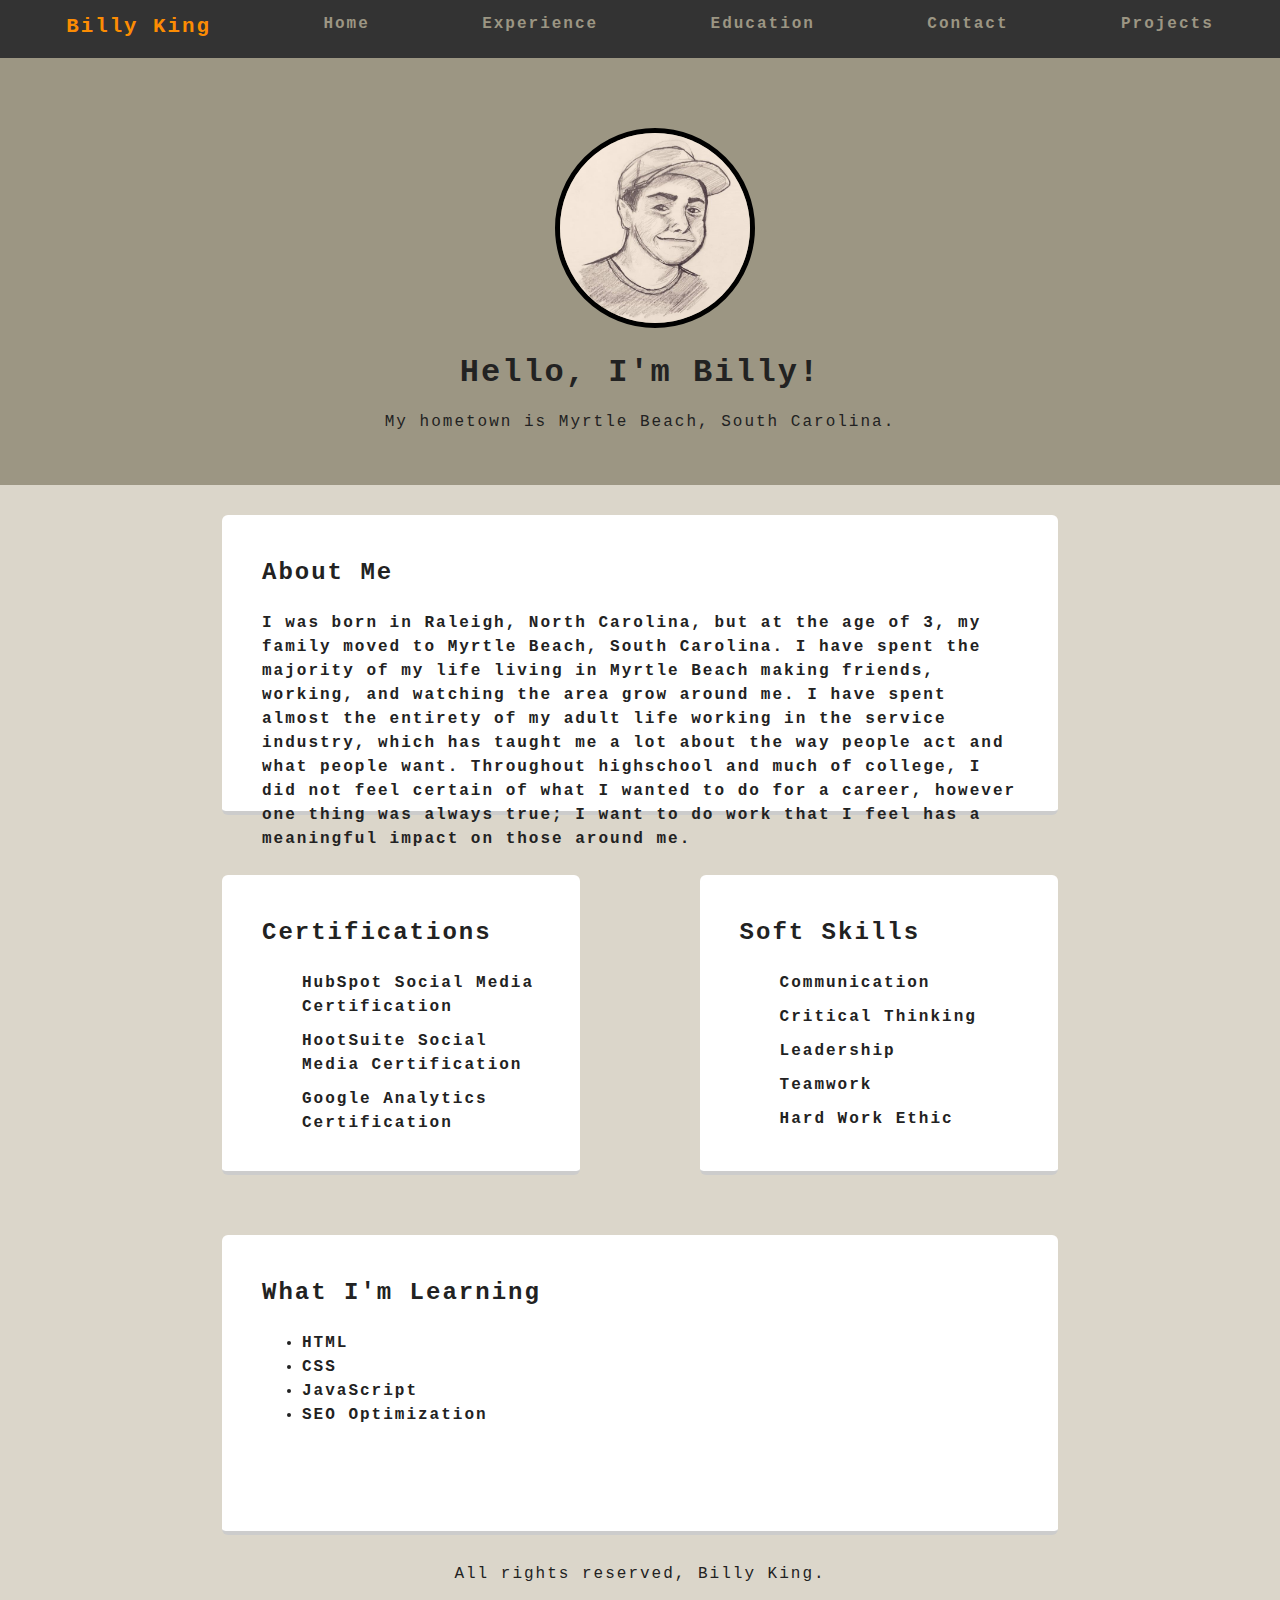
==== index.html @ e0d855be "removing html comments" ====
<!DOCTYPE html>
<html lang="en" dir="ltr">
  <head>
    <meta charset="utf-8">
    <link rel="stylesheet" href="css/master.css">
    <title>Billy King</title>
  </head>

  <body>
    <nav class="main-nav">
      <ul class="nav">
        <li class="name">Billy King</li>
        <li><a href="index.html">Home</a></li>
        <li><a href="nav-sites/experience.html">Experience</a></li>
        <li><a href="nav-sites/education.html">Education</a></li>
        <li><a href="nav-sites/contact.html">Contact</a></li>
        <li><a href="nav-sites/projects.html">Projects</a></li>
      </ul>
    </nav>

    <header>
      <span class="header">
        <img src="img/me-drawn-by-sam.jpg" alt="a pencil drawing of me" class="profile-picture">
        <h1 class="">Hello, I'm Billy!</h1>
        <p class="hometown">My hometown is Myrtle Beach, South Carolina.</p>
      </span>
    </header>

    <main>
      <div class="about-me card">
        <h2>About Me</h2>
        <p>I was born in Raleigh, North Carolina, but at the age of 3, my family moved to Myrtle Beach, South Carolina. I have spent the majority of my life living in Myrtle Beach making friends, working, and watching the area grow around me. I have spent almost the entirety of my adult life working in the service industry, which has taught me a lot about the way people act and what people want. Throughout highschool and much of college, I did not feel certain of what I wanted to do for a career, however one thing was always true; I want to do work that I feel has a meaningful impact on those around me.</p>

      </div>

      <div class="group card">
        <div class="skills">
          <h2 class="skills-heading">Soft Skills</h2>
          <ul class="skills-list">
            <li class="li-main">Communication</li>
            <li class="li-main">Critical Thinking</li>
            <li class="li-main">Leadership</li>
            <li class="li-main">Teamwork</li>
            <li class="li-main">Hard Work Ethic</li>
          </ul>
        </div>

        <div class="certs card">
          <h2 class="certs-heading">Certifications</h2>
          <ul class="certs-list">
            <li class="li-main">HubSpot Social Media Certification</li>
            <li class="li-main">HootSuite Social Media Certification</li>
            <li class="li-main">Google Analytics Certification</li>
          </ul>
        </div>
      </div>

      <div class="in-progress card">
        <h2 class="ip-heading">What I'm Learning</h2>
        <ul class="ip-list">
          <li class="ip-li">HTML</li>
          <li class="ip-li">CSS</li>
          <li class="ip-li">JavaScript</li>
          <li class="ip-li">SEO Optimization</li>
        </ul>

      </div>
    </main>
    <footer>
      <p>All rights reserved, Billy King.</p>
    </footer>
    <script src="js/practice.js">
  </body>
</html>
---- css/master.css ----
/* Global Layout Set-up */
* {
  box-sizing: border-box;
}

@font-face {
  font-family: Epilogue;
  src: url(../font/Epilogue-VariableFont_wght.ttf);
}

body {
  margin: 0;
  padding: 0;
  text-align: center;
  font-family: 'Epilogue', monospace, sans-serif;
  color: #222;
  background: #dbd6ca;
  letter-spacing: 2px;
}

main {
  margin: 0 15% 0 15%;
}

header {
  padding-top: 10%;
  padding-bottom: 3%;
  background-color: #9c9683;
}
/* Link Styles */

a {
  text-decoration: none;
  color: #9c9683;
}
a:hover {
  color: #6633ff;
  transform: scale(1.2);
}

/* Section Styles */

.main-nav {
  width: 100%;
  background: #333;
  min-height: 30px;
  padding: 10px;
  position: fixed;
  text-align: center;
}
.nav {
  display: flex;
  justify-content: space-around;
  font-weight: 700;
  list-style-type: none;
  margin: 0 auto;
  padding: 0;
}


/* Nav Styles */

.nav .name {
  color: #fc8c03;
  font-size: 1.3em
}
.nav li {
  padding: 5px 10px 10px 10px;
}
.nav a {
  transition: all .5s;
}
/* .nav a:hover {
  color: #c75dfc;
  transform: scale(1.2);
} */

/* Styles */

.li-main {
  padding-bottom: 10px;
}

.profile-picture {
  width: 200px;
  height: 200px;
  border: 5px solid black;
  border-radius: 50%;
  transition: all .5s;
  /* float: left; */
  margin-left: 30px;
}

.header {
  margin: auto;
  width: 50%
}

/* Float Practice */

.skills-list,
.certs-list {
  list-style-type: none;
  text-align: left;
}

.skills {
  float: right;
}

.certs {
  float: left;
}

.skills,
.certs {
  margin: 30px;
  padding: 20px 40px 40px;
  width: 40%;
  height: 300px;
  text-align: left;
  background: #fff;
  border-bottom: 4px solid #ccc;
  border-radius: 6px;
  transition: all .5s;
  display: block;
}

.in-progress,
.about-me {
  margin: 30px;
  padding: 20px 40px 40px;
  width: auto;
  height: 300px;
  text-align: left;
  background: #fff;
  border-bottom: 4px solid #ccc;
  border-radius: 6px;
  transition: all .5s;
  display: block;
}

.card {
  font-weight: 600;
  line-height: 1.5;
}

/* Hover Styles */

.skills:hover {
  transform: scale(1.2) translateX(-50px);
  border-color: black;
}

.certs:hover {
  transform: scale(1.2) translateX(50px);
  border-color: black;
}

.in-progress:hover {
  transform: scale(1.2) translateY(-50px);
  border-color: black;
}

.about-me:hover {
  transform: scale(1.2) translateY(50px);
  border-color: black;
}

.profile-picture:hover {
  transform: scale(1.5) rotate(10deg);
}

/* Float Clearfix ------------------ */

.group:after {
  content: "";
  display: table;
  clear: both;
}
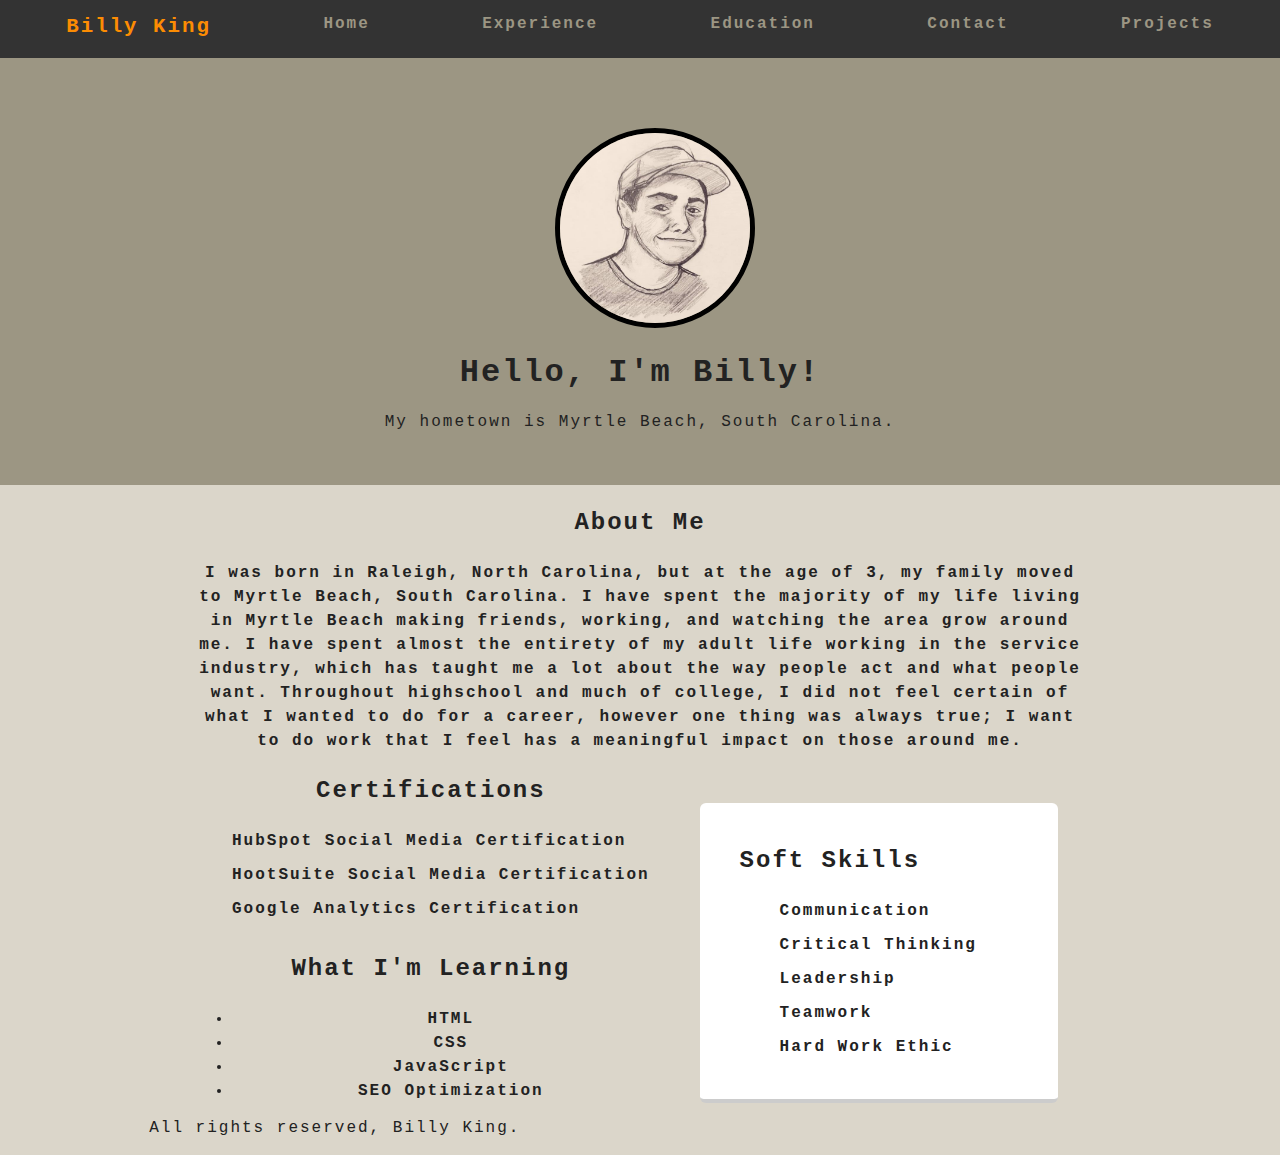
==== commit b745922b: "changing css" ====
--- a/index.html
+++ b/index.html
@@ -27,13 +27,13 @@
     </header>
 
     <main>
-      <div class="about-me card">
+      <div class="card">
         <h2>About Me</h2>
         <p>I was born in Raleigh, North Carolina, but at the age of 3, my family moved to Myrtle Beach, South Carolina. I have spent the majority of my life living in Myrtle Beach making friends, working, and watching the area grow around me. I have spent almost the entirety of my adult life working in the service industry, which has taught me a lot about the way people act and what people want. Throughout highschool and much of college, I did not feel certain of what I wanted to do for a career, however one thing was always true; I want to do work that I feel has a meaningful impact on those around me.</p>
 
       </div>
 
-      <div class="group card">
+      <div class="card">
         <div class="skills">
           <h2 class="skills-heading">Soft Skills</h2>
           <ul class="skills-list">
@@ -45,7 +45,7 @@
           </ul>
         </div>
 
-        <div class="certs card">
+        <div class="card">
           <h2 class="certs-heading">Certifications</h2>
           <ul class="certs-list">
             <li class="li-main">HubSpot Social Media Certification</li>
@@ -55,7 +55,7 @@
         </div>
       </div>
 
-      <div class="in-progress card">
+      <div class="card">
         <h2 class="ip-heading">What I'm Learning</h2>
         <ul class="ip-list">
           <li class="ip-li">HTML</li>
--- a/css/master.css
+++ b/css/master.css
@@ -70,10 +70,6 @@
 .nav a {
   transition: all .5s;
 }
-/* .nav a:hover {
-  color: #c75dfc;
-  transform: scale(1.2);
-} */
 
 /* Styles */
 
@@ -145,28 +141,6 @@
   line-height: 1.5;
 }
 
-/* Hover Styles */
-
-.skills:hover {
-  transform: scale(1.2) translateX(-50px);
-  border-color: black;
-}
-
-.certs:hover {
-  transform: scale(1.2) translateX(50px);
-  border-color: black;
-}
-
-.in-progress:hover {
-  transform: scale(1.2) translateY(-50px);
-  border-color: black;
-}
-
-.about-me:hover {
-  transform: scale(1.2) translateY(50px);
-  border-color: black;
-}
-
 .profile-picture:hover {
   transform: scale(1.5) rotate(10deg);
 }
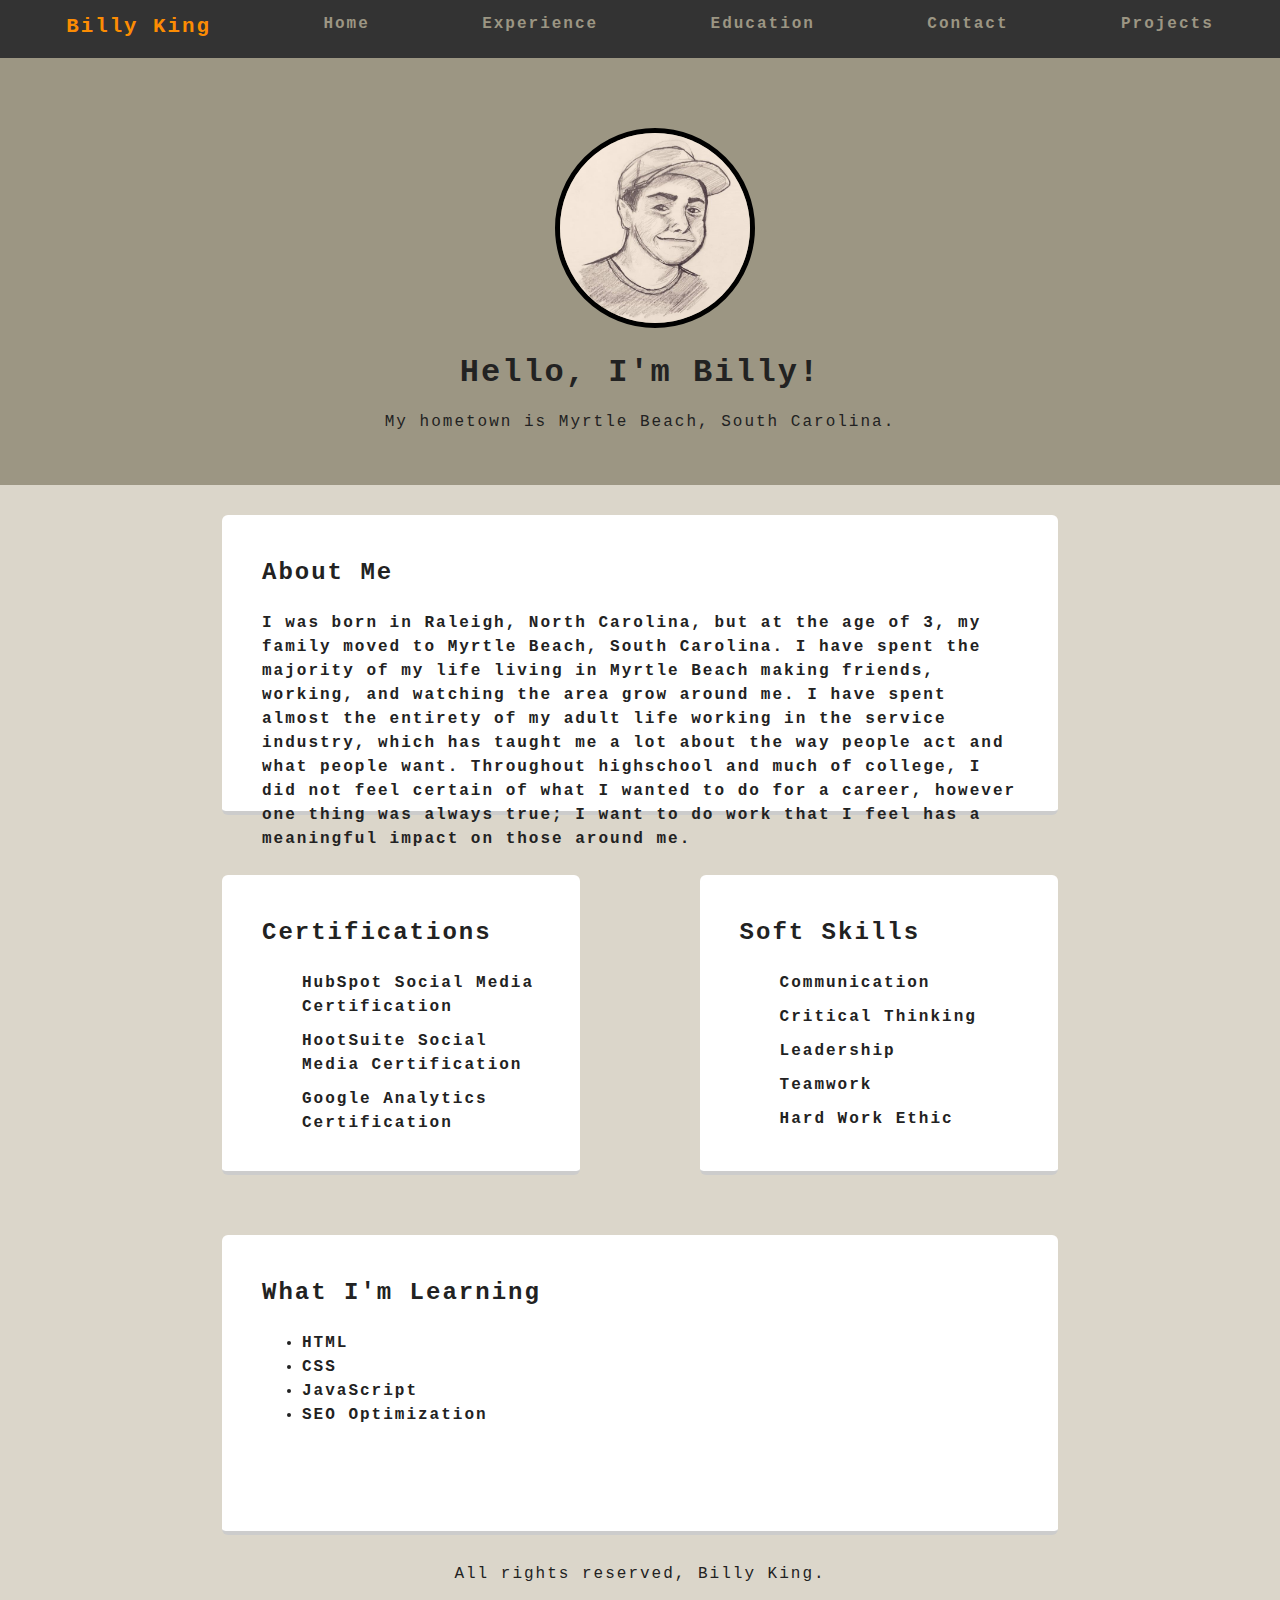
==== commit f56de98a: "fixin css issue" ====
--- a/index.html
+++ b/index.html
@@ -27,13 +27,13 @@
     </header>
 
     <main>
-      <div class="card">
+      <div class="about-me card">
         <h2>About Me</h2>
         <p>I was born in Raleigh, North Carolina, but at the age of 3, my family moved to Myrtle Beach, South Carolina. I have spent the majority of my life living in Myrtle Beach making friends, working, and watching the area grow around me. I have spent almost the entirety of my adult life working in the service industry, which has taught me a lot about the way people act and what people want. Throughout highschool and much of college, I did not feel certain of what I wanted to do for a career, however one thing was always true; I want to do work that I feel has a meaningful impact on those around me.</p>
 
       </div>
 
-      <div class="card">
+      <div class="group card">
         <div class="skills">
           <h2 class="skills-heading">Soft Skills</h2>
           <ul class="skills-list">
@@ -45,7 +45,7 @@
           </ul>
         </div>
 
-        <div class="card">
+        <div class="certs card">
           <h2 class="certs-heading">Certifications</h2>
           <ul class="certs-list">
             <li class="li-main">HubSpot Social Media Certification</li>
@@ -55,7 +55,7 @@
         </div>
       </div>
 
-      <div class="card">
+      <div class="in-progress card">
         <h2 class="ip-heading">What I'm Learning</h2>
         <ul class="ip-list">
           <li class="ip-li">HTML</li>
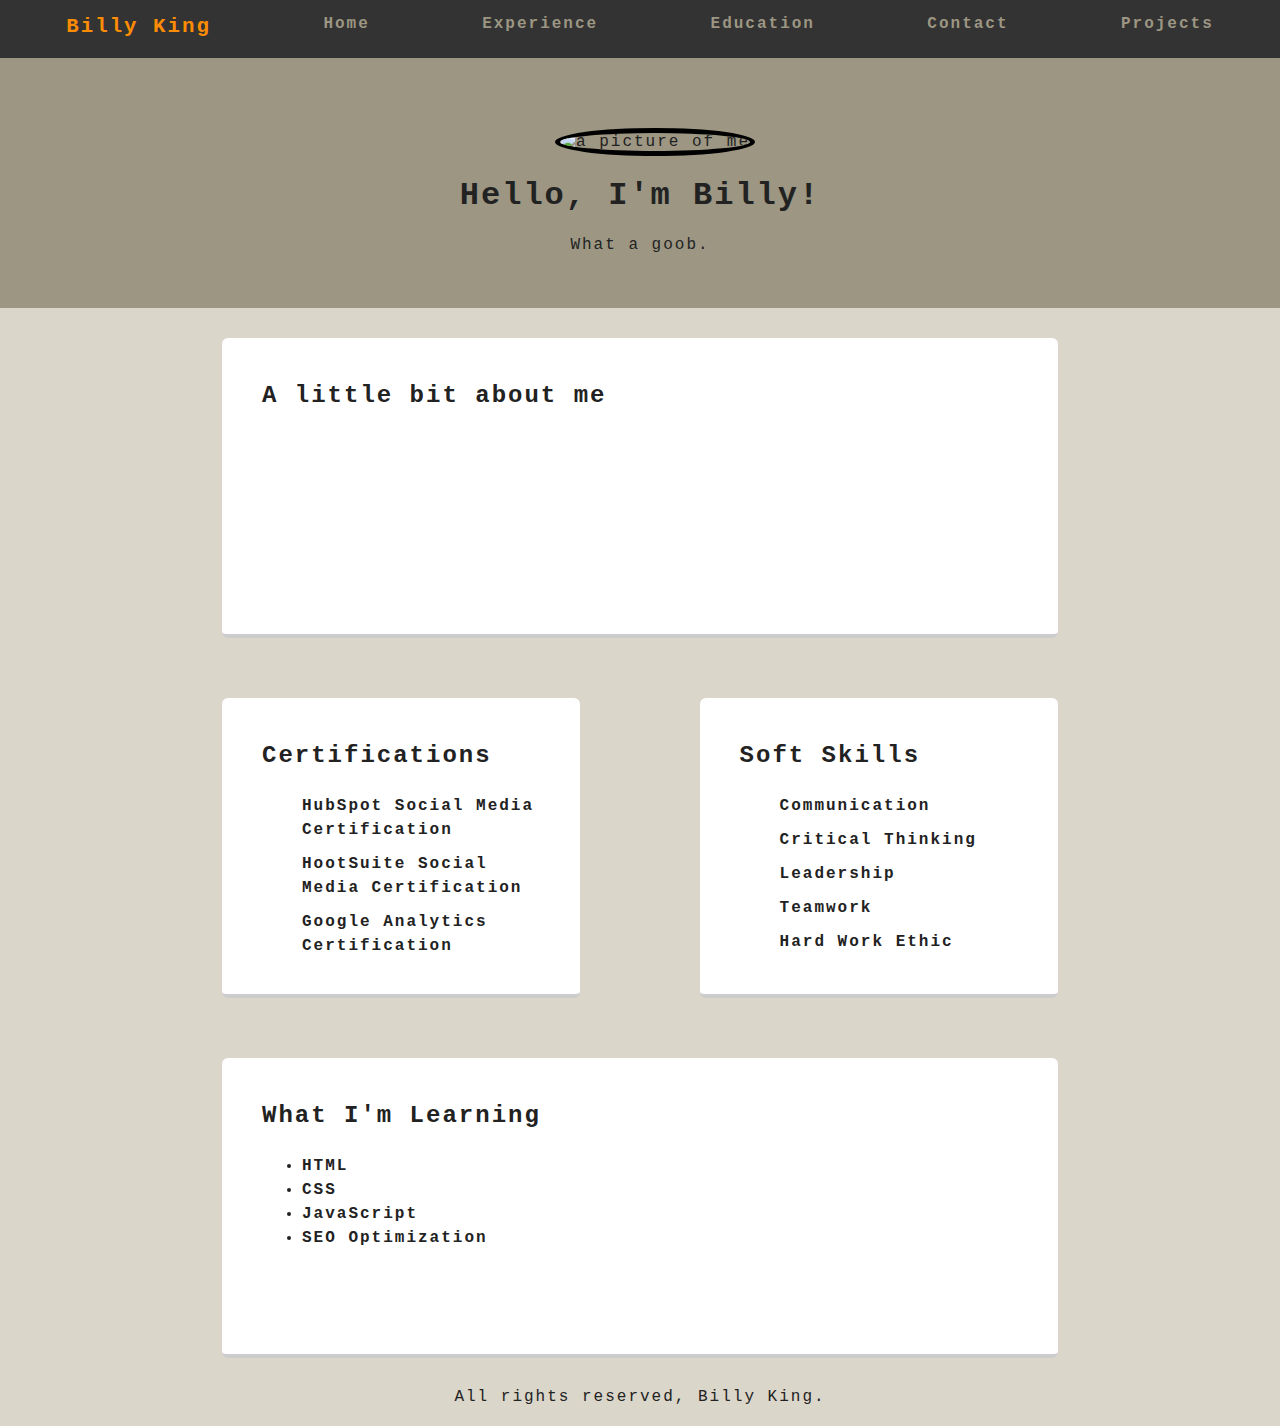
==== commit d1d49978: "changing profile pic" ====
--- a/index.html
+++ b/index.html
@@ -20,16 +20,16 @@
 
     <header>
       <span class="header">
-        <img src="img/me-drawn-by-sam.jpg" alt="a pencil drawing of me" class="profile-picture">
+        <img src="img/me-not-drawn.jpg" alt="a picture of me" class="profile-picture">
         <h1 class="">Hello, I'm Billy!</h1>
-        <p class="hometown">My hometown is Myrtle Beach, South Carolina.</p>
+        <p class="hometown">What a goob.</p>
       </span>
     </header>
 
     <main>
       <div class="about-me card">
-        <h2>About Me</h2>
-        <p>I was born in Raleigh, North Carolina, but at the age of 3, my family moved to Myrtle Beach, South Carolina. I have spent the majority of my life living in Myrtle Beach making friends, working, and watching the area grow around me. I have spent almost the entirety of my adult life working in the service industry, which has taught me a lot about the way people act and what people want. Throughout highschool and much of college, I did not feel certain of what I wanted to do for a career, however one thing was always true; I want to do work that I feel has a meaningful impact on those around me.</p>
+        <h2>A little bit about me</h2>
+        <p></p>
 
       </div>
 
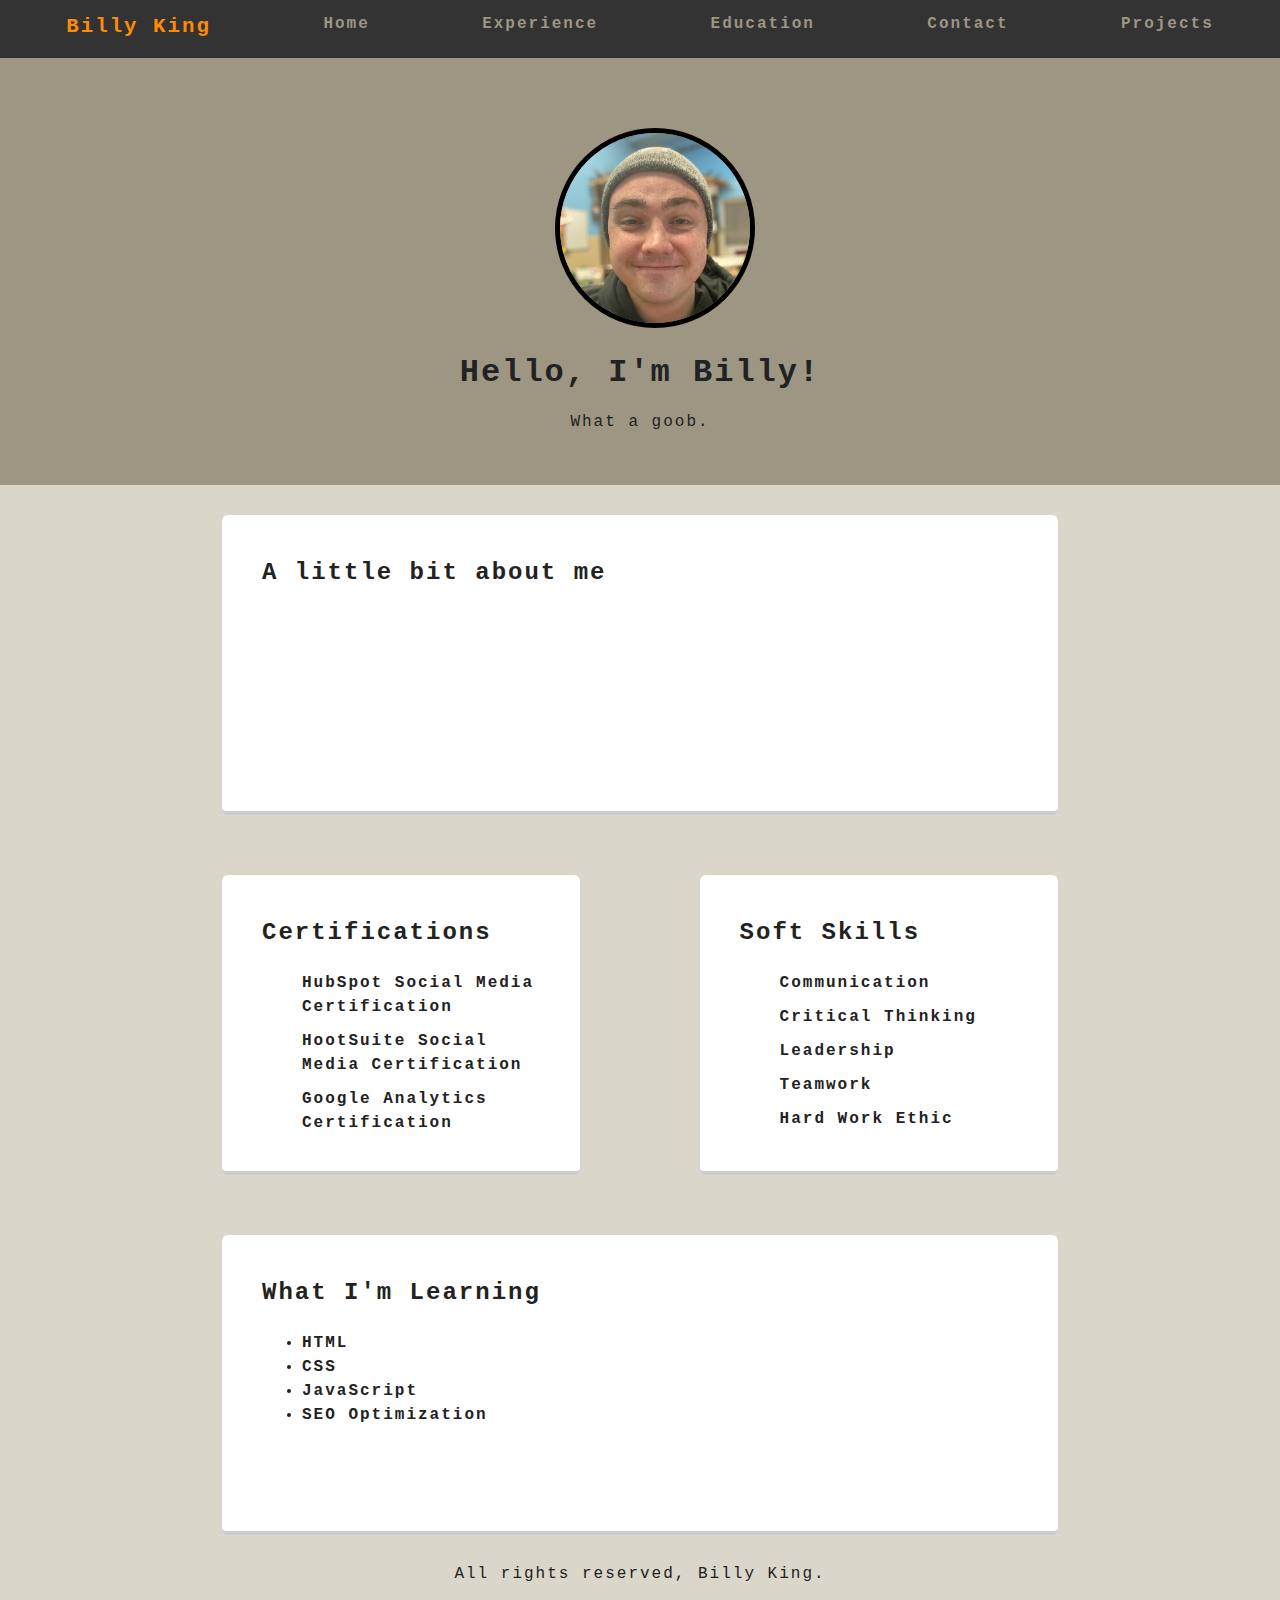
==== commit 5d0d1e48: "k" ====
--- a/index.html
+++ b/index.html
@@ -20,7 +20,7 @@
 
     <header>
       <span class="header">
-        <img src="img/me-not-drawn.jpg" alt="a picture of me" class="profile-picture">
+        <img src="img/me-not-drawn.png" alt="a picture of me" class="profile-picture">
         <h1 class="">Hello, I'm Billy!</h1>
         <p class="hometown">What a goob.</p>
       </span>
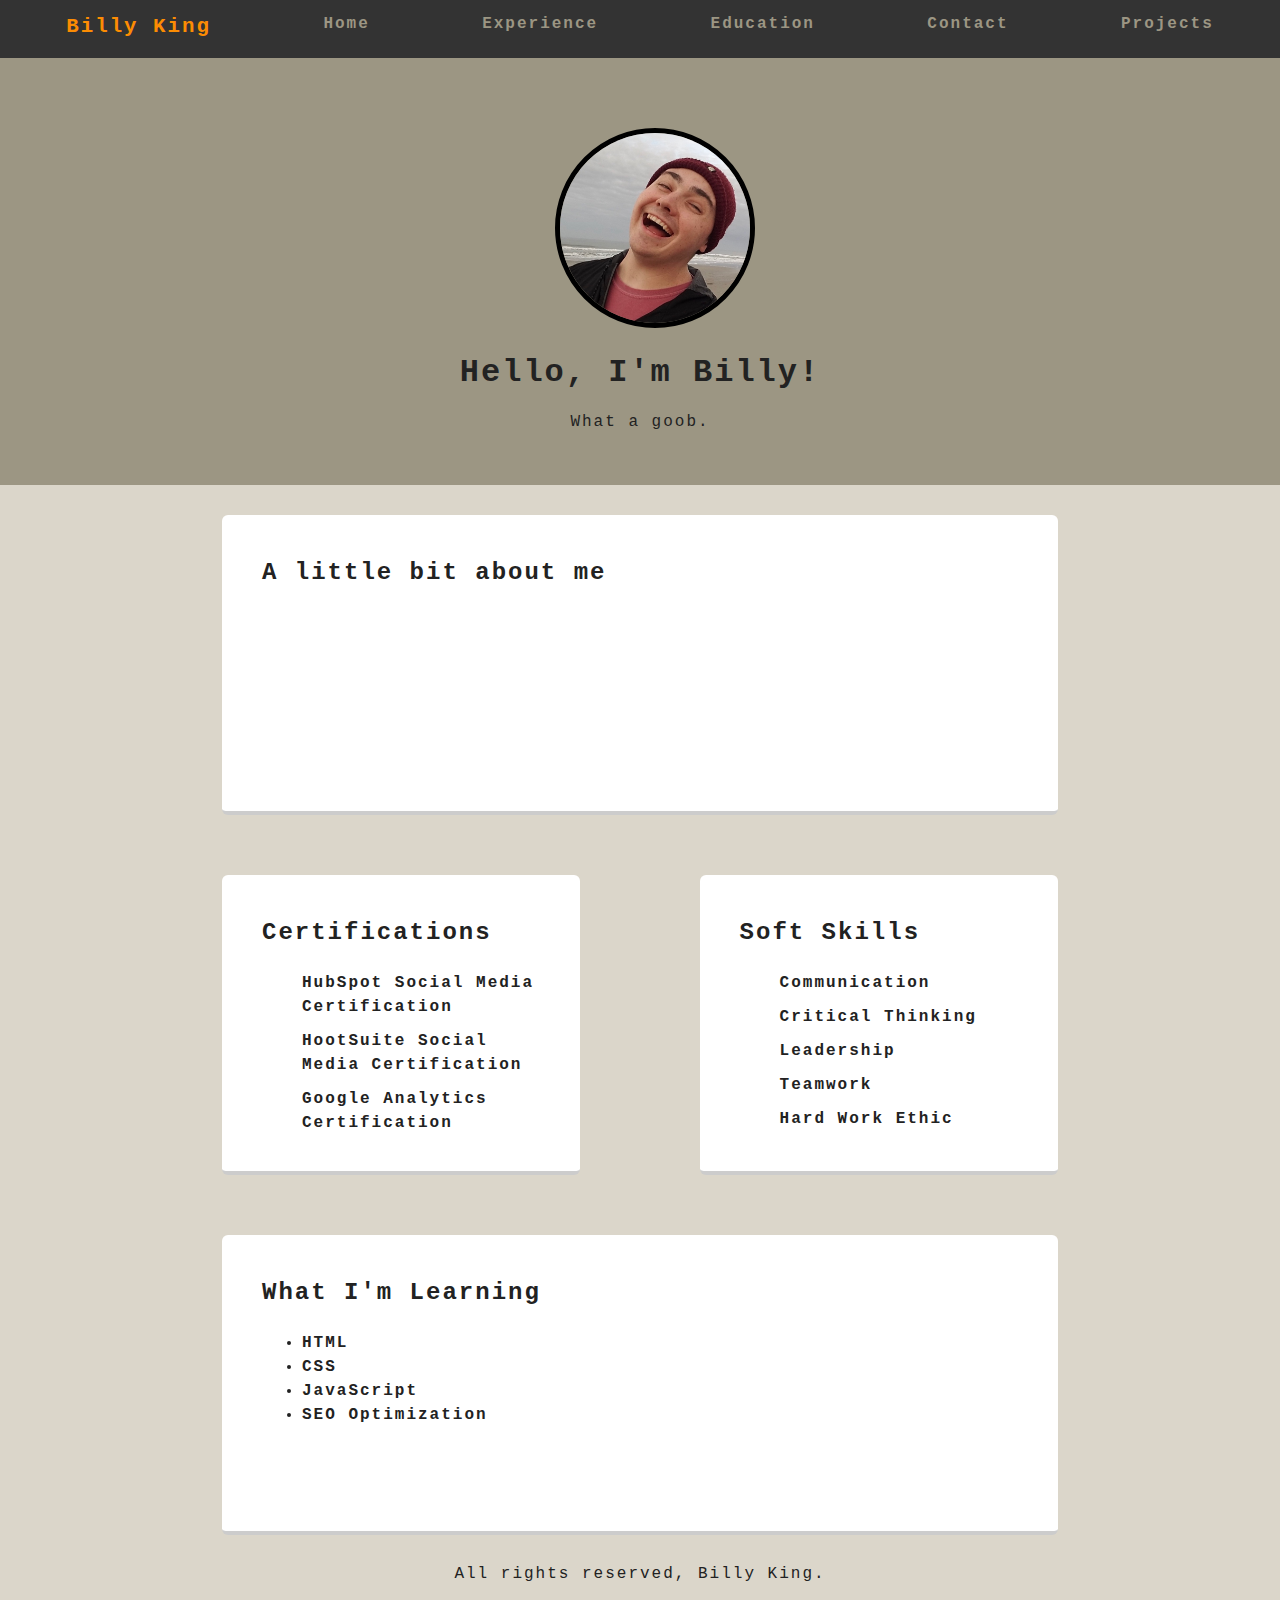
==== commit 0e1065d2: "changing main picture" ====
--- a/index.html
+++ b/index.html
@@ -20,7 +20,7 @@
 
     <header>
       <span class="header">
-        <img src="img/me-not-drawn.png" alt="a picture of me" class="profile-picture">
+        <img src="img/me-not-drawn.jpg" alt="a picture of me" class="profile-picture">
         <h1 class="">Hello, I'm Billy!</h1>
         <p class="hometown">What a goob.</p>
       </span>
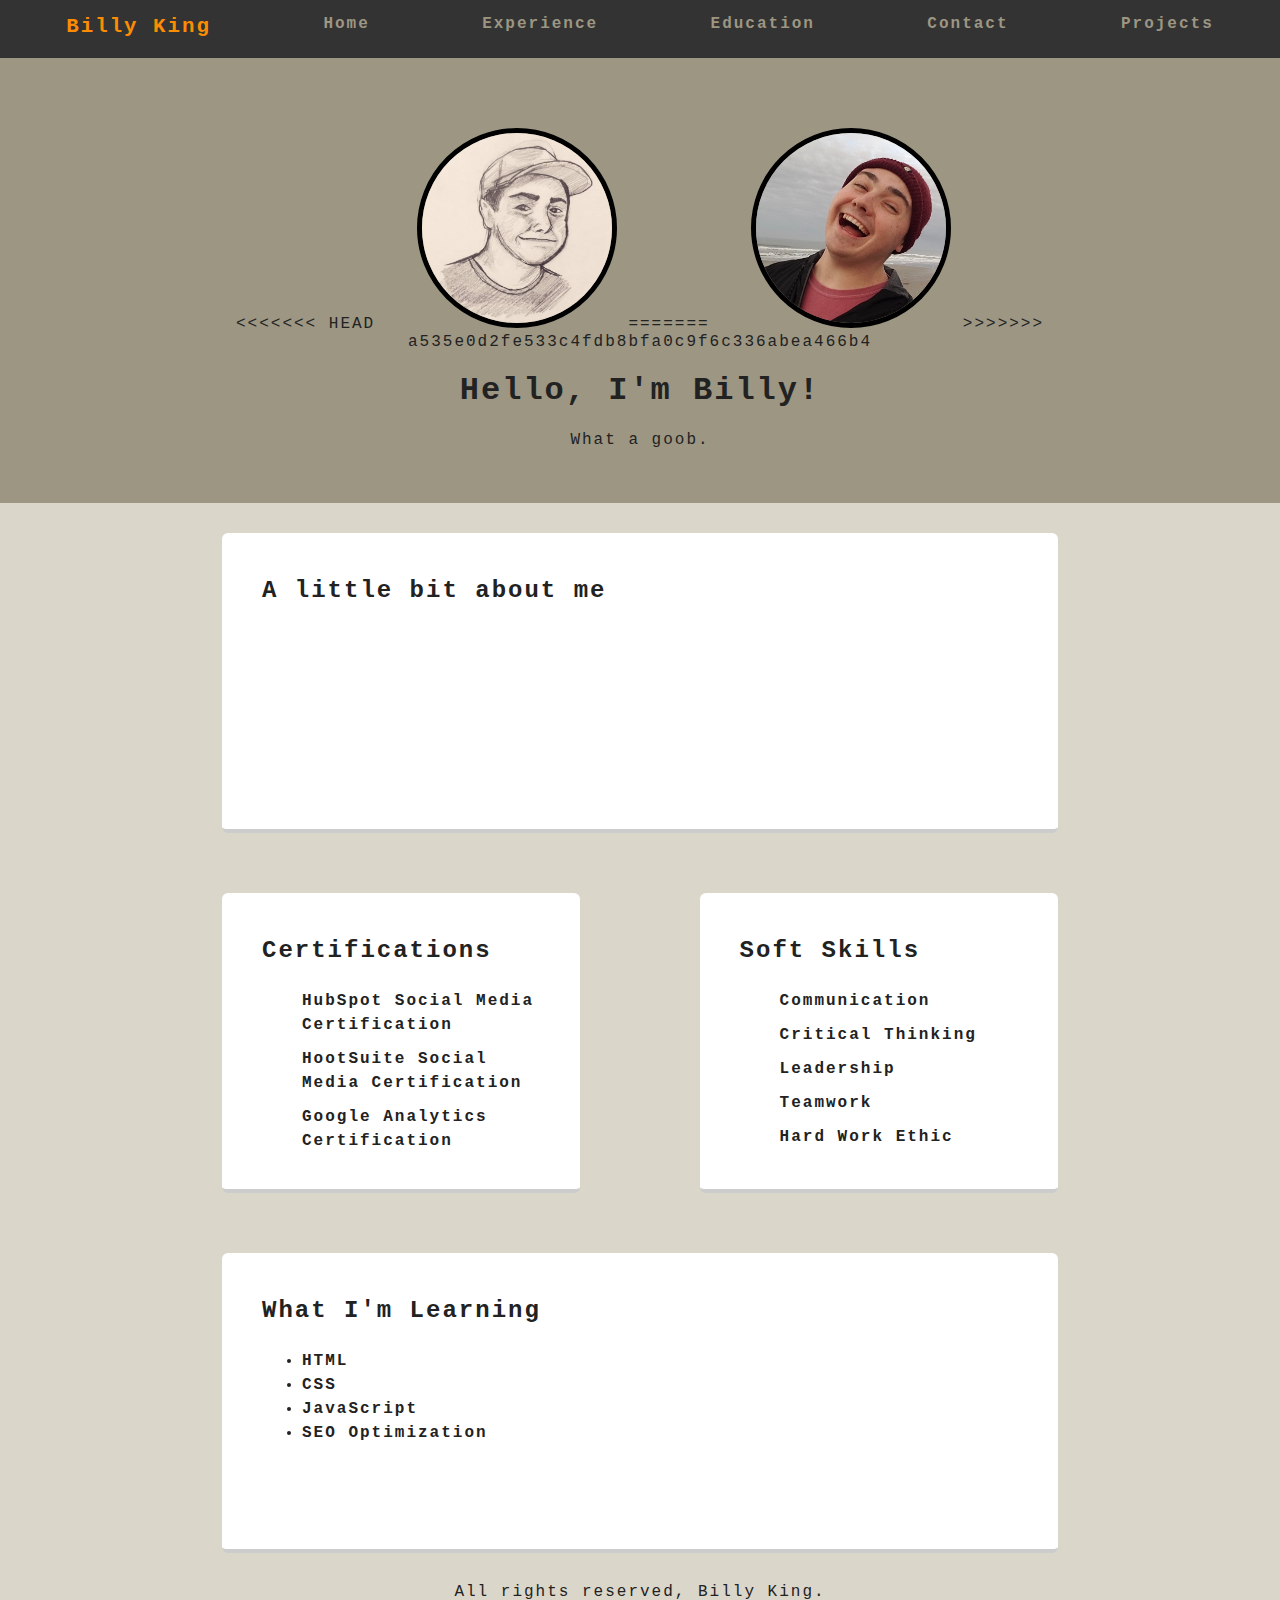
==== commit 05a1f792: "getting even across the board" ====
--- a/index.html
+++ b/index.html
@@ -20,7 +20,11 @@
 
     <header>
       <span class="header">
+<<<<<<< HEAD
+        <img src="img/me-drawn-by-sam.jpg" alt="a pencil drawing of me" class="profile-picture">
+=======
         <img src="img/me-not-drawn.jpg" alt="a picture of me" class="profile-picture">
+>>>>>>> a535e0d2fe533c4fdb8bfa0c9f6c336abea466b4
         <h1 class="">Hello, I'm Billy!</h1>
         <p class="hometown">What a goob.</p>
       </span>
--- a/css/master.css
+++ b/css/master.css
@@ -47,6 +47,7 @@
   padding: 10px;
   position: fixed;
   text-align: center;
+  z-index: 5;
 }
 .nav {
   display: flex;
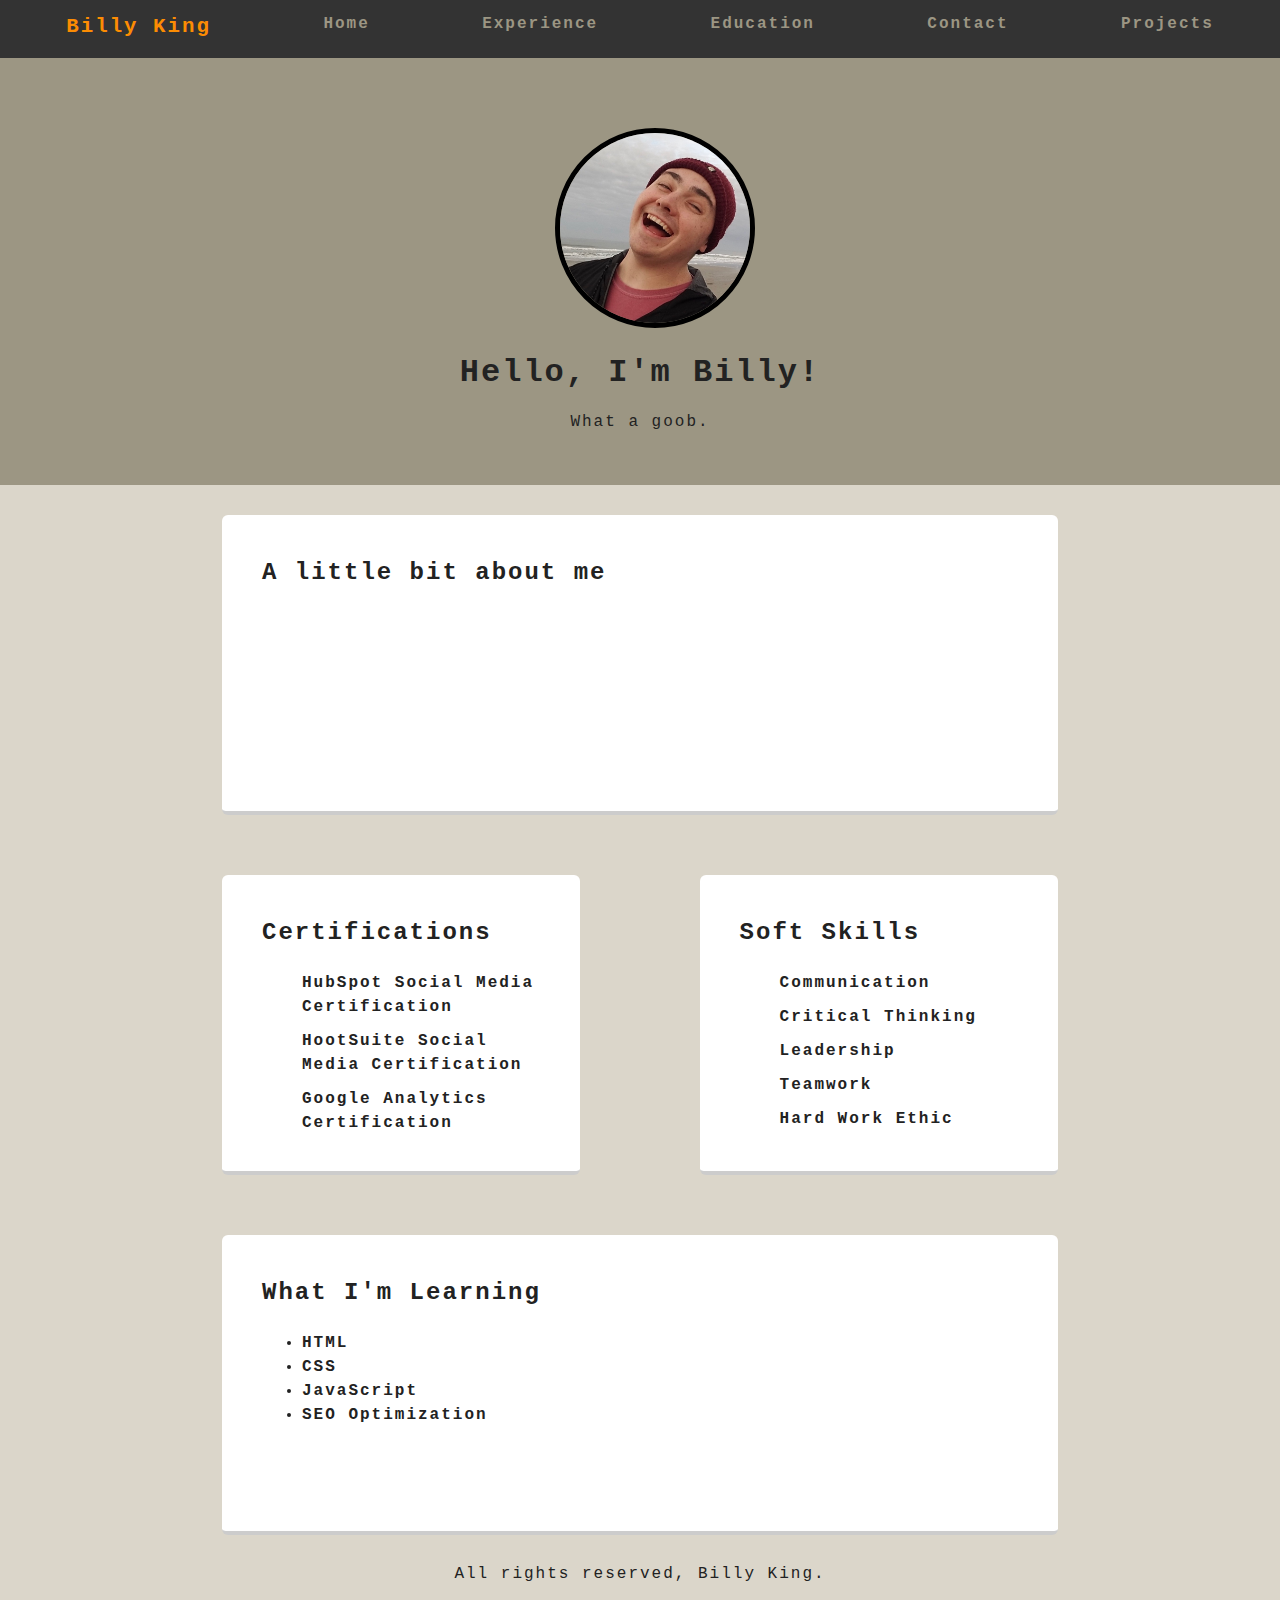
==== commit 57a136d6: "putting together question generator project" ====
--- a/index.html
+++ b/index.html
@@ -20,11 +20,7 @@
 
     <header>
       <span class="header">
-<<<<<<< HEAD
-        <img src="img/me-drawn-by-sam.jpg" alt="a pencil drawing of me" class="profile-picture">
-=======
         <img src="img/me-not-drawn.jpg" alt="a picture of me" class="profile-picture">
->>>>>>> a535e0d2fe533c4fdb8bfa0c9f6c336abea466b4
         <h1 class="">Hello, I'm Billy!</h1>
         <p class="hometown">What a goob.</p>
       </span>
